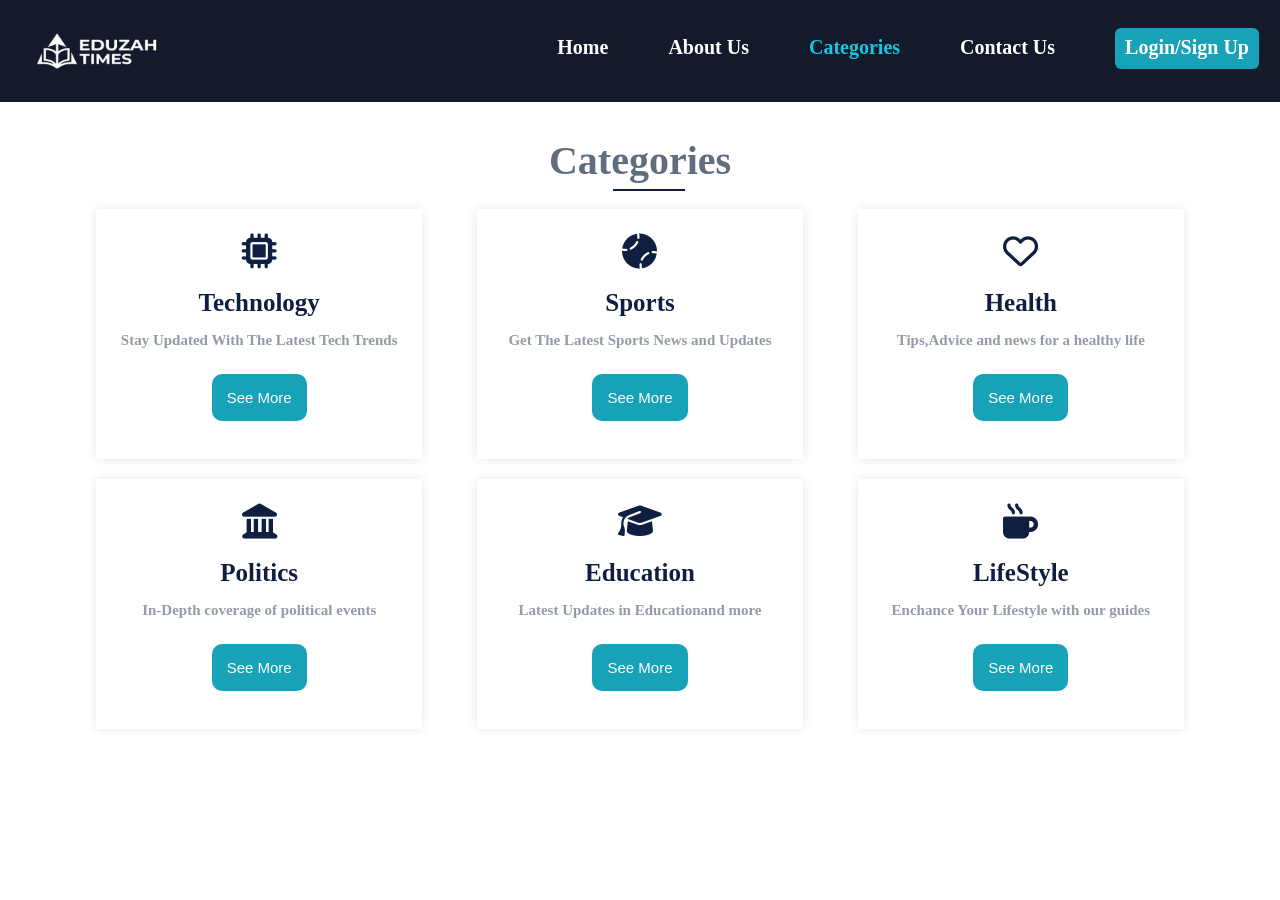
==== categorize.html @ 5ff71f03 "Fixing The Repo Problems" ====
<!DOCTYPE html>
<html lang="en">

<head>
    <meta charset="UTF-8">
    <meta name="viewport" content="width=device-width, initial-scale=1.0">
    <title>Categories</title>
    <link rel="stylesheet" href="https://cdnjs.cloudflare.com/ajax/libs/font-awesome/6.5.1/css/all.min.css"
        integrity="sha512-DTOQO9RWCH3ppGqcWaEA1BIZOC6xxalwEsw9c2QQeAIftl+Vegovlnee1c9QX4TctnWMn13TZye+giMm8e2LwA=="
        crossorigin="anonymous" referrerpolicy="no-referrer" />
    <link rel="stylesheet" href="categorize.css">
</head>

<body>

    <!-------------------------------------------------------------------- NavBar ------------------------------------------------------------------------------------->

    <div class="NavBar">
        <div class="NavBarLogo">
            <img src="../Images/width_1600.png" alt="Eduzah Times Logo">
        </div>
        <div class="NavLinks">
            <ul>
                <li><a href="./index.html">Home</a></li>
                <li><a href="#">About Us</a></li>
                <li><a href="#" class="Active">Categories</a></li>
                <li><a href="#">Contact Us</a></li>
                <li><span><a href="./SignUp.html">Login/Sign Up</a></span></li>
            </ul>
        </div>
    </div>

    <!--------------------------------------------------------------------------------------------------------------------------------------------------------------->

    <!-------------------------------------------------------------------- Categorize ------------------------------------------------------------------------------->

    <div class="Categorize" id="Categorize">
        <div class="Container">
            <h2>Categories</h2>
            <div class="AllCards">
                <div class="Card">
                    <i class="fa-solid fa-microchip"></i>
                    <h3>Technology</h3>
                    <p>Stay Updated With The Latest Tech Trends</p>
                    <button><a href="https://www.theverge.com/" target="_blank">See More</a></button>
                </div>
                <div class="Card">
                    <i class="fa-solid fa-baseball"></i>
                    <h3>Sports</h3>
                    <p>Get The Latest Sports News and Updates</p>
                    <button><a href="https://www.nytimes.com/athletic/" target="_blank">See More</a></button>
                </div>
                <div class="Card">
                    <i class="fa-regular fa-heart"></i>
                    <h3>Health</h3>
                    <p>Tips,Advice and news for a healthy life</p>
                    <button><a href="https://www.healthline.com/" target="_blank">See More</a></button>
                </div>
                <div class="Card">
                    <i class="fa-solid fa-landmark"></i>
                    <h3>Politics</h3>
                    <p>In-Depth coverage of political events</p>
                    <button><a href="https://www.bbc.com/news/politics" target="_blank">See More</a></button>
                </div>
                <div class="Card">
                    <i class="fa-solid fa-graduation-cap"></i>
                    <h3>Education</h3>
                    <p>Latest Updates in Educationand more</p>
                    <button><a href="https://blog.coursera.org/" target="_blank">See More</a></button>
                </div>
                <div class="Card">
                    <i class="fa-solid fa-mug-hot"></i>
                    <h3>LifeStyle</h3>
                    <p>Enchance Your Lifestyle with our guides</p>
                    <button><a href="https://www.mindbodygreen.com//" target="_blank">See More</a></button>
                </div>
            </div>
        </div>
    </div>

    <!----------------------------------------------------------------------------------------------------------------------------------------------------------->

</body>

</html>
---- categorize.css ----
* {
    margin: 0;
    padding: 0;
    box-sizing: border-box;
}

::selection {
    background-color: #0F1F41;
}

/*------------------------------------------------------------------------------------------------------------------------------------------------------------------*/

/*--------------------------------------------------------------------------------------NavBar---------------------------------------------------------------------*/

.Container {
    width: 85%;
    margin: auto;
}

.NavBar {
    display: flex;
    justify-content: space-between;
    background-color: #050d1ff1;
    width: 100%;
    border: 1px solid transparent;
    transition: all 0.5s ease-in-out;
}

.NavBar:hover {
    box-shadow: 0px 0px 10px 0px #17A2B8;
    transition: all 0.5s ease-in-out;
}

.NavBarLogo {
    width: 150px;
    height: 100px;
}

.NavBarLogo img {
    width: 100%;
    height: 100%;
    margin-left: 20px;
}

.NavLinks ul {
    display: flex;
    justify-content: space-between;
    gap: 60px;
    list-style: none;
    margin-right: 20px;
    margin-top: 35px;
    position: relative;
}

.NavLinks ul li a {
    text-decoration: none;
    color: white;
    font-size: 20px;
    font-weight: 800;
}

.NavLinks ul li span {
    background-color: #17A2B8;
    padding: 12px 10px;
    border-radius: 6px;
}

.NavLinks ul li a.Active {
    color: #16c7e2;
}

/*------------------------------------------------------------------------------------------------------------------------------------------------------------------*/

/*------------------------------------------------------------------------- Categorize ----------------------------------------------------------------------------*/

.Categorize {
    margin-top: 35px;
    text-align: center;
}

.Categorize h2 {
    font-size: 40px;
    font-weight: 600;
    color: #606D7F;
    position: relative;
    margin-bottom: 25px;
}

.Categorize h2::after {
    content: "";
    border: 1px solid #0F1F41;
    width: 70px;
    position: absolute;
    top: 110%;
    left: 47.5%;
}

.AllCards {
    display: flex;
    justify-content: space-between;
    gap: 20px 0px;
    flex-wrap: wrap;
}

.Card {
    width: 30%;
    height: 250px;
    padding: 25px 5px;
    color: #0F1F41;
    box-shadow: 0px 0px 10px rgba(0, 0, 0, 0.1);
    transition: all 0.5s ease-in-out;
}

.Card:hover {
    transform: scale(1.05);
    box-shadow: 0px 0px 10px #16c7e290;
    transition: all 0.5s ease-in-out;
}

.Card i {
    font-size: 35px;
    margin-bottom: 20px;
    transition: all 0.5s ease-in-out;
}

.Card:hover i {
    transform: rotate(360deg);
}

.Card h3 {
    font-size: 25px;
    font-weight: bolder;
    margin-bottom: 15px;
}

.Card p {
    font-size: 15px;
    font-weight: 600;
    margin-bottom: 25px;
    color: #0f1f4173;
}

.Card button {
    outline: none;
    border: none;
    background-color: #17A2B8;
    color: white;
    font-size: 15px;
    padding: 15px;
    border-radius: 10px;
    transition: all 0.5s ease-in-out;
}

.Card button a {
    text-decoration: none;
    color: white;
}

@keyframes ButtonsSizing {
    0% {
        transform: scale(1);
    }

    50% {
        transform: scale(1.05);
    }

    100% {
        transform: scale(1);
    }
}

.Card:hover button {
    animation: ButtonsSizing 1s ease-in-out infinite;
    background-color: #0F1F41;
}

/*------------------------------------------------------------------------------------------------------------------------------------------------------------------*/
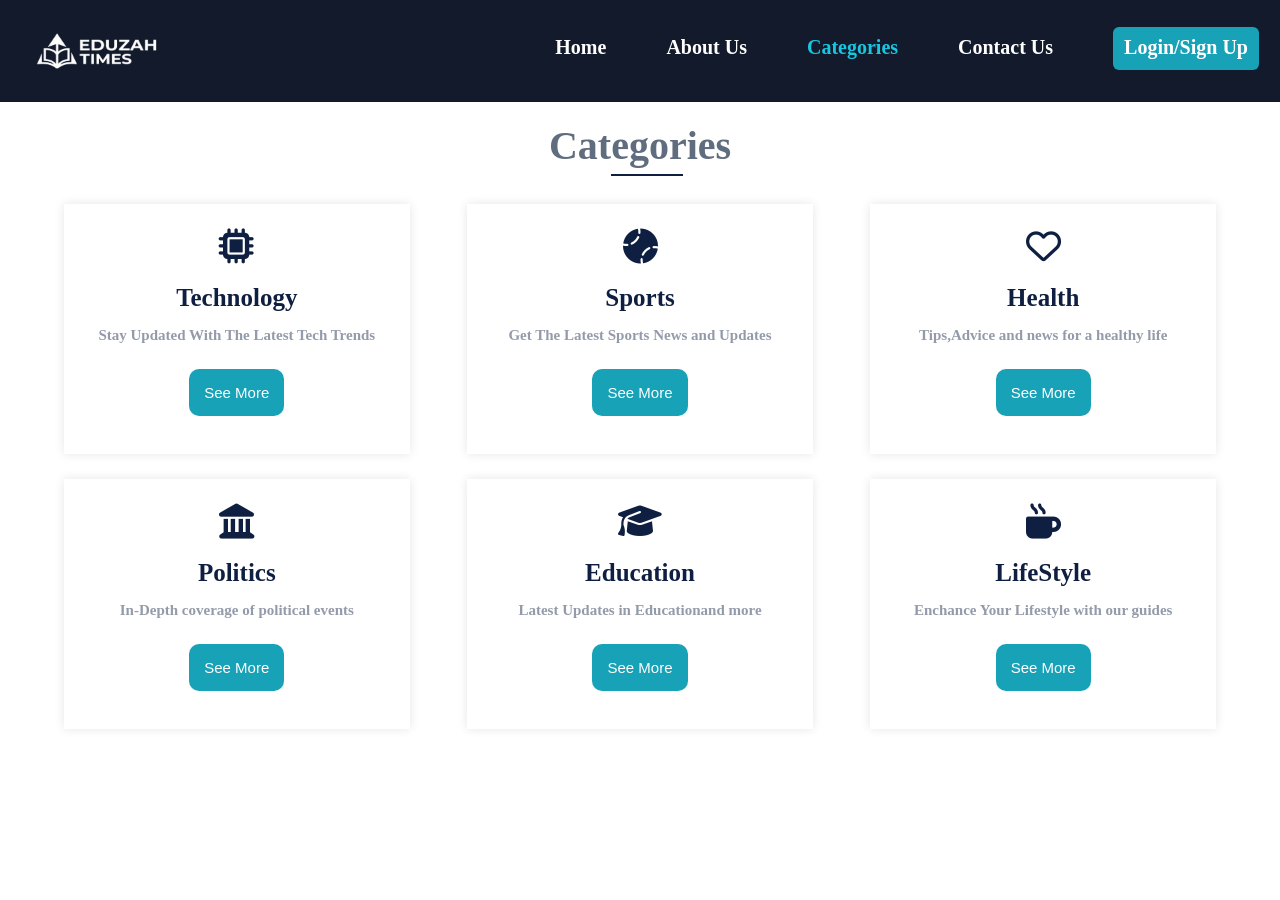
==== commit 92149dee: "The Last Edition oF The Categorize Page With Responsive ( Mobile Screen Size )" ====
--- a/categorize.html
+++ b/categorize.html
@@ -17,9 +17,11 @@
 
     <div class="NavBar">
         <div class="NavBarLogo">
-            <img src="../Images/width_1600.png" alt="Eduzah Times Logo">
+            <img src="./Images/width_1600.png" alt="Eduzah Times Logo">
         </div>
         <div class="NavLinks">
+            <input type="checkbox" class="check" id="menu">
+            <label class="bars" for="menu"><i class="fa-solid fa-bars"></i></label>
             <ul>
                 <li><a href="./index.html">Home</a></li>
                 <li><a href="#">About Us</a></li>
@@ -68,7 +70,7 @@
                     <p>Latest Updates in Educationand more</p>
                     <button><a href="https://blog.coursera.org/" target="_blank">See More</a></button>
                 </div>
-                <div class="Card">
+                <div class="Card last">
                     <i class="fa-solid fa-mug-hot"></i>
                     <h3>LifeStyle</h3>
                     <p>Enchance Your Lifestyle with our guides</p>
--- a/categorize.css
+++ b/categorize.css
@@ -10,12 +10,7 @@
 
 /*------------------------------------------------------------------------------------------------------------------------------------------------------------------*/
 
-/*--------------------------------------------------------------------------------------NavBar---------------------------------------------------------------------*/
-
-.Container {
-    width: 85%;
-    margin: auto;
-}
+/*---------------------------------------------------------------------------------- NavBar -----------------------------------------------------------------------*/
 
 .NavBar {
     display: flex;
@@ -49,18 +44,30 @@
     list-style: none;
     margin-right: 20px;
     margin-top: 35px;
-    position: relative;
 }
 
 .NavLinks ul li a {
     text-decoration: none;
     color: white;
     font-size: 20px;
-    font-weight: 800;
+    font-weight: 600;
+}
+
+.NavLinks ul li button {
+    outline: none;
+    border: none;
+    padding: 10px;
+    background-color: #17A2B8;
+    color: white;
+    font-size: 18px;
+    font-weight: 600;
+    border-radius: 7px;
+    margin-top: -10px;
 }
 
 .NavLinks ul li span {
     background-color: #17A2B8;
+    border: 1px solid transparent;
     padding: 12px 10px;
     border-radius: 6px;
 }
@@ -69,13 +76,28 @@
     color: #16c7e2;
 }
 
+.check {
+    display: none;
+}
+
+.bars {
+    display: none;
+    z-index: 100;
+    position: relative;
+}
+
 /*------------------------------------------------------------------------------------------------------------------------------------------------------------------*/
 
 /*------------------------------------------------------------------------- Categorize ----------------------------------------------------------------------------*/
 
 .Categorize {
-    margin-top: 35px;
+    margin-top: 20px;
     text-align: center;
+}
+
+.Container {
+    width: 90%;
+    margin: auto;
 }
 
 .Categorize h2 {
@@ -83,7 +105,7 @@
     font-weight: 600;
     color: #606D7F;
     position: relative;
-    margin-bottom: 25px;
+    margin-bottom: 35px;
 }
 
 .Categorize h2::after {
@@ -98,7 +120,7 @@
 .AllCards {
     display: flex;
     justify-content: space-between;
-    gap: 20px 0px;
+    gap: 25px 0px;
     flex-wrap: wrap;
 }
 
@@ -113,7 +135,7 @@
 
 .Card:hover {
     transform: scale(1.05);
-    box-shadow: 0px 0px 10px #16c7e290;
+    box-shadow: 0px 0px 15px #16c7e290;
     transition: all 0.5s ease-in-out;
 }
 
@@ -175,4 +197,90 @@
     background-color: #0F1F41;
 }
 
-/*------------------------------------------------------------------------------------------------------------------------------------------------------------------*/+
+/*------------------------------------------------------------------------------------------------------------------------------------------------------------------*/
+
+/*---------------------------------------------------------------------- Mobile Size ------------------------------------------------------------------------------*/
+
+@media screen and (max-width: 576px) {
+
+    .NavBarLogo {
+        width: 125px;
+        height: 100px;
+    }
+
+    .NavLinks ul {
+        display: none;
+        flex-direction: column;
+        gap: 30px;
+        position: absolute;
+        top: 6%;
+        left: 72%;
+        height: fit-content;
+        width: 25vh;
+        background-color: #131823;
+        text-align: left;
+        border: 1px solid #17A2B8;
+        border-radius: 10px;
+        padding-top: 5px;
+        padding-bottom: 10px;
+    }
+
+    .NavLinks ul li a {
+        font-size: 18px;
+        font-weight: bold;
+        margin-left: 5px;
+    }
+
+    .NavLinks ul li span {
+        padding: 5px 5px;
+        margin-left: 5px;
+    }
+
+    .bars {
+        display: block;
+        font-size: 25px;
+        color: white;
+        margin-top: 35px;
+        margin-right: 25px;
+    }
+
+    .check:checked~ul {
+        display: flex;
+    }
+
+    /*---------------------------------------------------------------------------------------------------------------------------------------------------------------*/
+
+    /*----------------------------------------------------------------------- Categorize -----------------------------------------------------------------------------*/
+
+    .Container {
+        width: 95%;
+    }
+
+    .Categorize h2 {
+        font-size: 35px;
+        margin-bottom: 35px;
+    }
+
+    .Categorize h2::after {
+        left: 45%;
+    }
+
+    .AllCards {
+        display: flex;
+        flex-direction: column;
+        align-content: center;
+    }
+
+    .Card {
+        width: 90%;
+        height: 250px;
+    }
+
+    .last {
+        margin-bottom: 50px;
+    }
+
+    /*---------------------------------------------------------------------------------------------------------------------------------------------------------------*/
+
+}
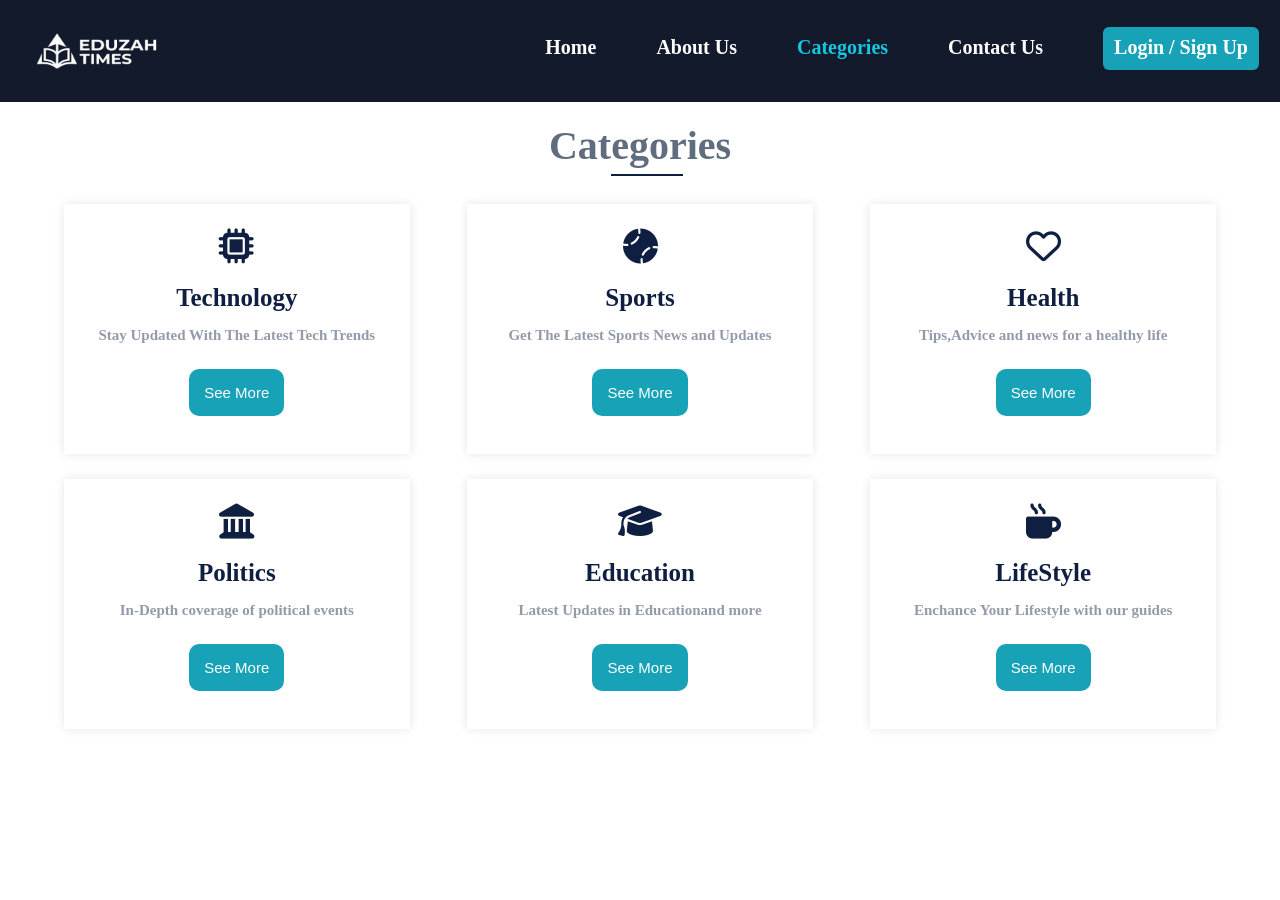
==== commit 2a16341d: "The Last Touches In Mobile Screen Size" ====
--- a/categorize.html
+++ b/categorize.html
@@ -27,7 +27,7 @@
                 <li><a href="#">About Us</a></li>
                 <li><a href="#" class="Active">Categories</a></li>
                 <li><a href="#">Contact Us</a></li>
-                <li><span><a href="./SignUp.html">Login/Sign Up</a></span></li>
+                <li><span><a href="./SignUp.html">Login / Sign Up</a></span></li>
             </ul>
         </div>
     </div>
--- a/categorize.css
+++ b/categorize.css
@@ -204,6 +204,10 @@
 
 @media screen and (max-width: 576px) {
 
+    .NavBar {
+        position: relative;
+    }
+
     .NavBarLogo {
         width: 125px;
         height: 100px;
@@ -214,8 +218,9 @@
         flex-direction: column;
         gap: 30px;
         position: absolute;
-        top: 6%;
-        left: 72%;
+        top: 30%;
+        right: 0px;
+        left: auto;
         height: fit-content;
         width: 25vh;
         background-color: #131823;
@@ -224,6 +229,7 @@
         border-radius: 10px;
         padding-top: 5px;
         padding-bottom: 10px;
+        z-index: 100;
     }
 
     .NavLinks ul li a {
